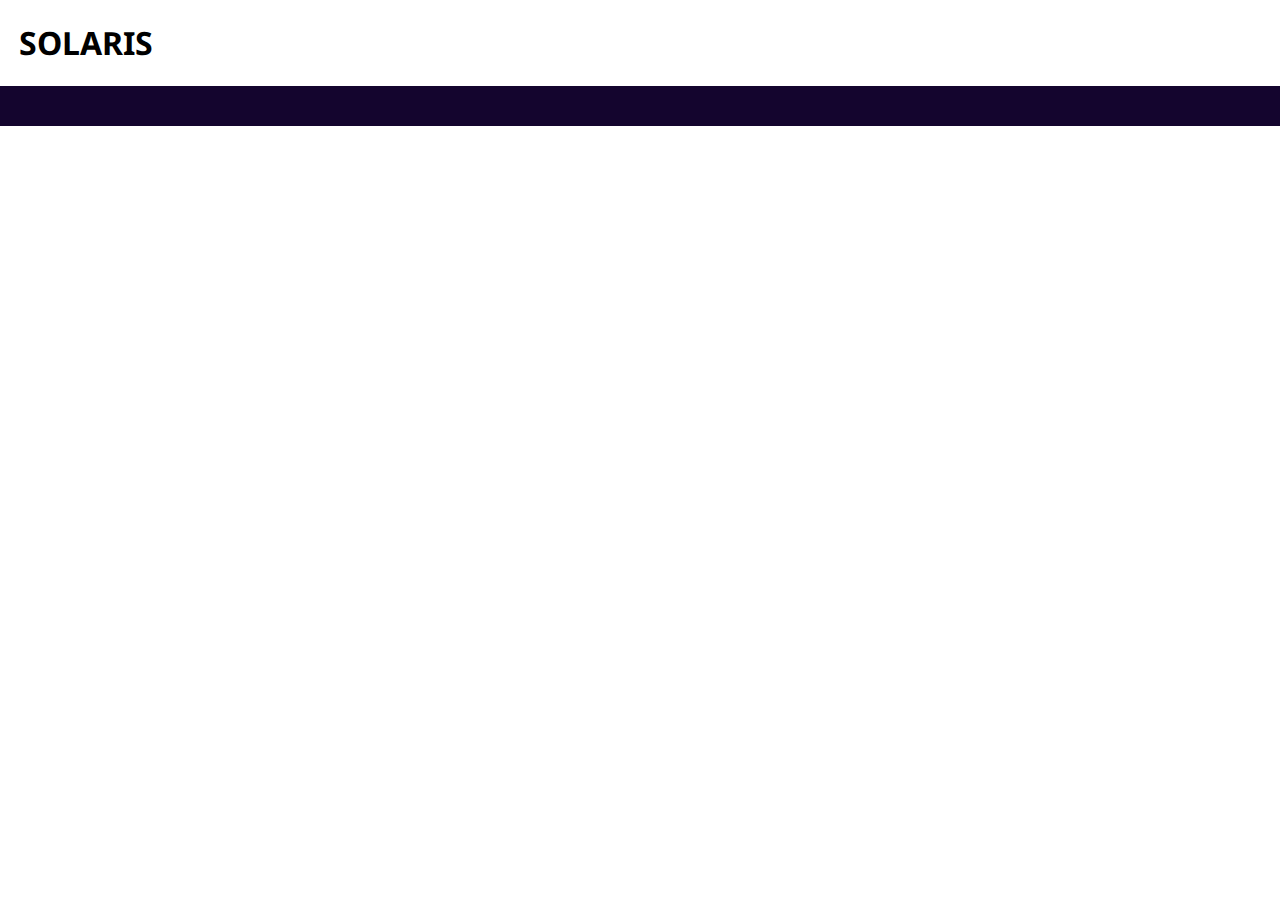
==== html/bodypage.html @ 5d6a70ba "initial commit" ====
<!DOCTYPE html>
<html lang="en">
<head>
    <meta charset="UTF-8">
    <meta http-equiv="X-UA-Compatible" content="IE=edge">
    <meta name="viewport" content="width=device-width, initial-scale=1.0">
    <link href="../css/index.css" rel="stylesheet" type="text/css">
    <link href="../css/bodypage.css" rel="stylesheet" type="text/css">
    <title>SOLARIS</title>
</head>
<body>
    <header>
        <section class="header-section">
            <h1>SOLARIS</h1>
        </section>
    </header>
    <main>
        <section class="inner-module">
            <img id="body-img">
            <h2 id="body-name"></h2>
            <p id="body-description"></p>
        </section>
    ∑</main>
    <script src="../js/bodypage.js"></script>
</body>
</html>
---- css/index.css ----
@import url('https://fonts.googleapis.com/css2?family=Noto+Sans:ital,wght@0,100;0,300;0,400;0,500;0,600;0,900;1,100;1,300;1,400;1,500;1,600&display=swap');
body {
    margin: 0;
    font-family: 'Noto Sans', sans-serif;
}

header .header-section {
    padding: 0 1.2rem;
}

header nav {
    background-color: black;
    color: white;
}

header nav ul {
    display: flex;
    list-style-type: none;
    width: 100vw;
    justify-content: end;
    padding-inline-start: 0;
    margin-block-end: 0;
}

main {
    display: flex;
}

main .inner-module {
    background-color: rgb(20 5 46);
    flex: 1;
    padding: 0;
    display: flex;
    flex-wrap: wrap;
    color: white;
    text-align: center;
}

main .inner-module .planet {
    margin-right: 3rem;
}
main .inner-module .body:hover {
    transition: 0.3s;
    transform: scale(1.2);
    cursor: pointer;
}

main aside {
    display: none;
}

@media screen and (min-width: 500px) {
    main .inner-module {
        width: 100vw;
        flex: none;
    }

    main aside {
        display: block;
        background-color: rgb(225, 232, 233);
        flex: 15vw;
    }
}

@media screen and (min-width: 1000px) {
    main .inner-module {
        max-width: 100vw;
        flex: none;
    }

    main aside {
        display: block;
        flex: 1;
    }

}
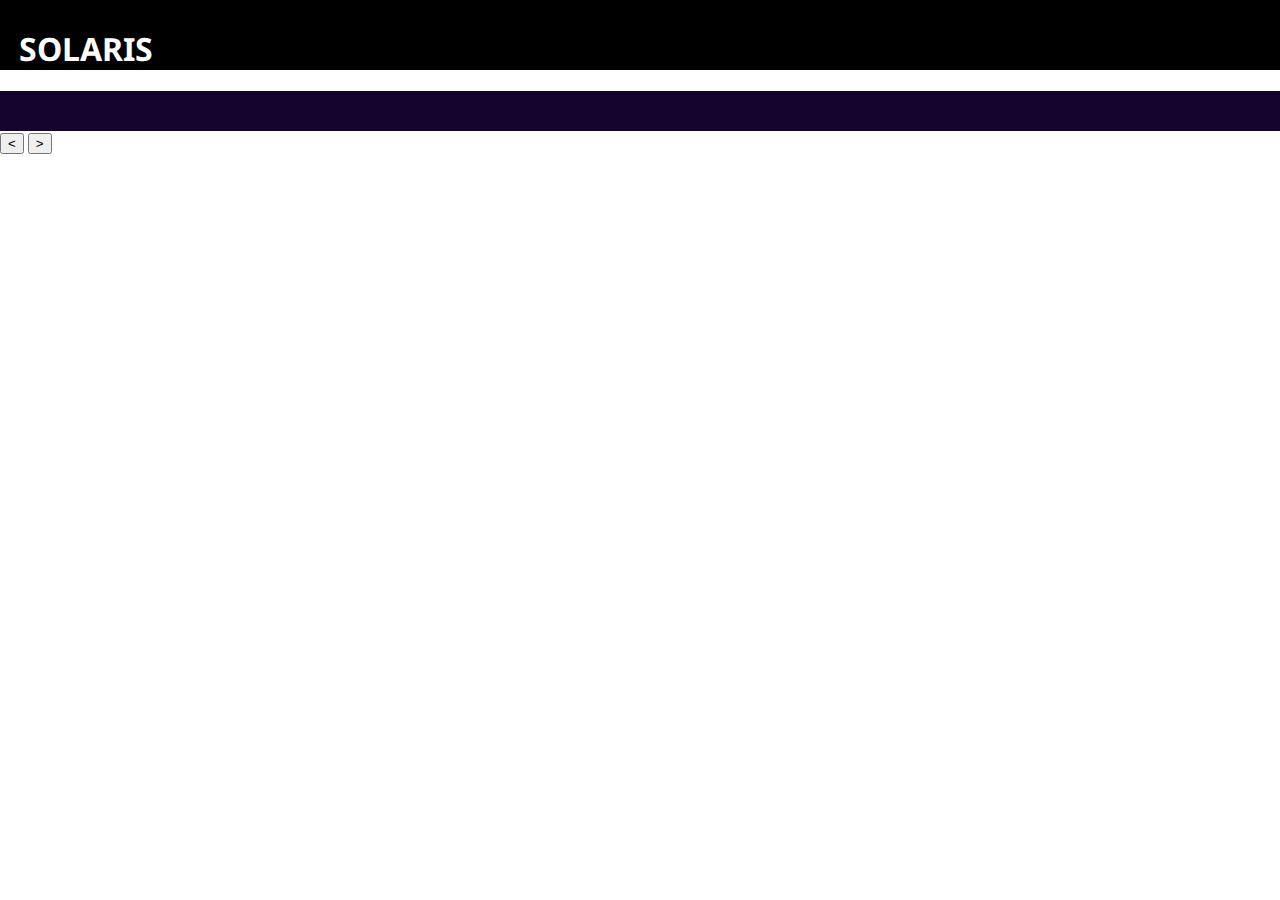
==== commit 5c28e6c6: "toggle between bodies on pages" ====
--- a/html/bodypage.html
+++ b/html/bodypage.html
@@ -21,6 +21,12 @@
             <p id="body-description"></p>
         </section>
     ∑</main>
+    <footer>
+        <section>
+            <button id="previous-body"><</button>
+            <button id="next-body">></button>
+        </section>
+    </footer>
     <script src="../js/bodypage.js"></script>
 </body>
 </html>--- a/css/index.css
+++ b/css/index.css
@@ -4,14 +4,20 @@
     font-family: 'Noto Sans', sans-serif;
 }
 
+header {
+    background-color: black;
+    color: white;
+}
+
+header h1 {
+    margin-block-start: 0;
+    padding-top: 0.83em;
+}
+
 header .header-section {
     padding: 0 1.2rem;
 }
 
-header nav {
-    background-color: black;
-    color: white;
-}
 
 header nav ul {
     display: flex;
@@ -20,6 +26,13 @@
     justify-content: end;
     padding-inline-start: 0;
     margin-block-end: 0;
+}
+
+header #search-input {
+    border-radius: 12px;
+    border-color: transparent;
+    height: 2rem;
+    margin-right: 2rem;
 }
 
 main {
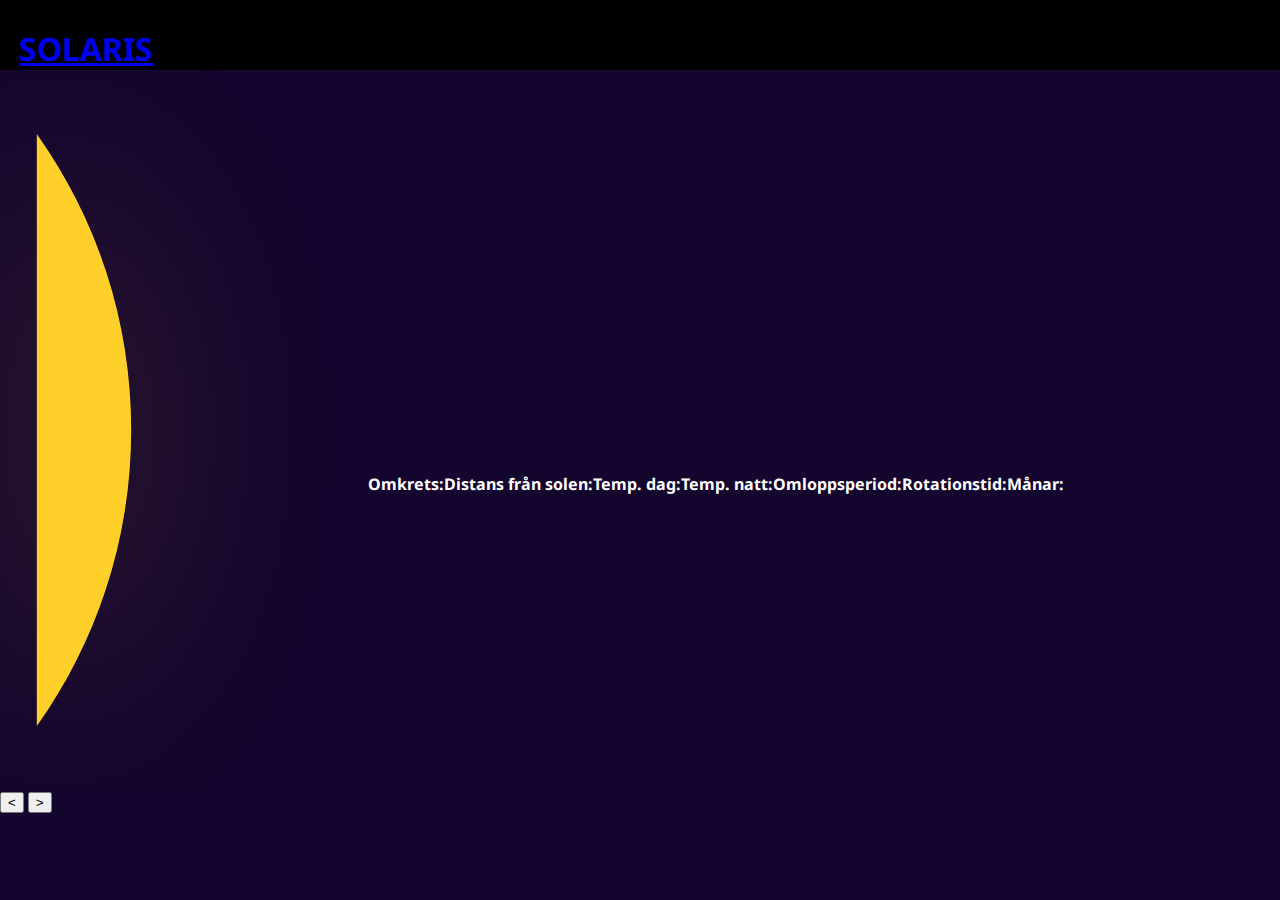
==== commit 65d495af: "styling" ====
--- a/html/bodypage.html
+++ b/html/bodypage.html
@@ -1,5 +1,6 @@
 <!DOCTYPE html>
 <html lang="en">
+
 <head>
     <meta charset="UTF-8">
     <meta http-equiv="X-UA-Compatible" content="IE=edge">
@@ -8,25 +9,85 @@
     <link href="../css/bodypage.css" rel="stylesheet" type="text/css">
     <title>SOLARIS</title>
 </head>
+
 <body>
     <header>
         <section class="header-section">
-            <h1>SOLARIS</h1>
+            <a href="./index.html">
+                <h1>SOLARIS</h1>
+            </a>
         </section>
     </header>
     <main>
-        <section class="inner-module">
-            <img id="body-img">
-            <h2 id="body-name"></h2>
-            <p id="body-description"></p>
+        <svg id="body-svg" width="368" height="900" viewBox="0 0 368 900" fill="none"
+            xmlns="http://www.w3.org/2000/svg">
+            <g filter="url(#filter0_d_7_7)">
+                <path id="sun" fill-rule="evenodd" clip-rule="evenodd"
+                    d="M0 820.061C74.3038 715.639 118 587.922 118 450C118 312.078 74.3038 184.361 0 79.9392V820.061Z"
+                    fill="#FFD029" />
+            </g>
+            <defs>
+                <filter id="filter0_d_7_7" x="-250" y="-170.061" width="618" height="1240.12"
+                    filterUnits="userSpaceOnUse" color-interpolation-filters="sRGB">
+                    <feFlood flood-opacity="0" result="BackgroundImageFix" />
+                    <feColorMatrix in="SourceAlpha" type="matrix" values="0 0 0 0 0 0 0 0 0 0 0 0 0 0 0 0 0 0 127 0"
+                        result="hardAlpha" />
+                    <feOffset />
+                    <feGaussianBlur stdDeviation="125" />
+                    <feComposite in2="hardAlpha" operator="out" />
+                    <feColorMatrix type="matrix" values="0 0 0 0 1 0 0 0 0 0.815257 0 0 0 0 0.1625 0 0 0 0.2 0" />
+                    <feBlend mode="normal" in2="BackgroundImageFix" result="effect1_dropShadow_7_7" />
+                    <feBlend mode="normal" in="SourceGraphic" in2="effect1_dropShadow_7_7" result="shape" />
+                </filter>
+            </defs>
+        </svg>
+        <section class="content">
+            <article class="main-info">
+                <h2 id="body-name"></h2>
+                <h3 id="body-latin-name"></h3>
+                <p id="body-description"></p>
+            </article>
+            <section class="body-data">
+                <article class="circumference">
+                    <h4>Omkrets:</h4>
+                    <p></p>
+                </article>
+                <article class="distance">
+                    <h4>Distans från solen:</h4>
+                    <p></p>
+                </article>
+                <article class="temp-day">
+                    <h4>Temp. dag:</h4>
+                    <p></p>
+                </article>
+                <article class="temp-night">
+                    <h4>Temp. natt:</h4>
+                    <p></p>
+                </article>
+                <article class="orbital-period">
+                    <h4>Omloppsperiod:</h4>
+                    <p></p>
+                </article>
+                <article class="rotation">
+                    <h4>Rotationstid:</h4>
+                    <p></p>
+                </article>
+                <article class="moons">
+                    <h4>Månar:</h4>
+                    <p></p>
+                </article>
+            </section>
         </section>
-    ∑</main>
+
+    </main>
     <footer>
         <section>
-            <button id="previous-body"><</button>
-            <button id="next-body">></button>
+            <button id="previous-body">
+                < </button>
+                    <button id="next-body">></button>
         </section>
     </footer>
     <script src="../js/bodypage.js"></script>
 </body>
+
 </html>--- a/css/index.css
+++ b/css/index.css
@@ -1,5 +1,6 @@
 @import url('https://fonts.googleapis.com/css2?family=Noto+Sans:ital,wght@0,100;0,300;0,400;0,500;0,600;0,900;1,100;1,300;1,400;1,500;1,600&display=swap');
 body {
+    background-color: rgb(20 5 46);
     margin: 0;
     font-family: 'Noto Sans', sans-serif;
 }
@@ -40,7 +41,6 @@
 }
 
 main .inner-module {
-    background-color: rgb(20 5 46);
     flex: 1;
     padding: 0;
     display: flex;
--- a/css/bodypage.css
+++ b/css/bodypage.css
@@ -0,0 +1,30 @@
+header h1 {
+    margin-block-end: 0;
+}
+
+main {
+    display: flex;
+    flex-direction: row;
+    color: white;
+    height: 100%;
+}
+
+main #body-svg {
+    height: 80vh;
+}
+
+main .content {
+    display: flex;
+    flex-direction: column;
+    justify-content: center;
+}
+
+main .content .main-info{
+    display: flex;
+    flex-direction: column;
+}
+
+main .content .body-data {
+    display: flex;
+    flex-direction: row;
+}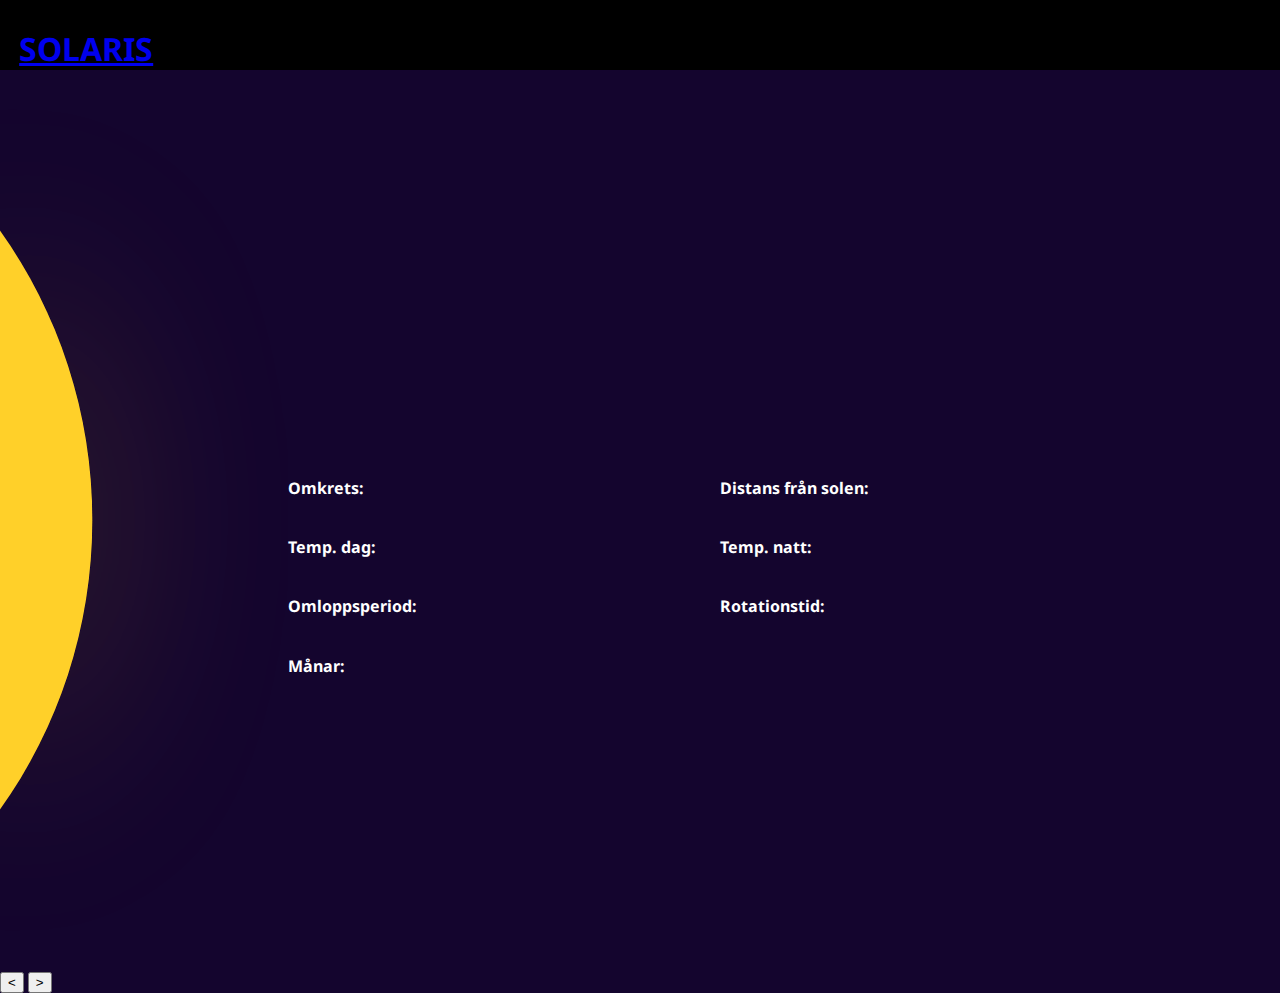
==== commit 33311001: "more data visible in html" ====
--- a/html/bodypage.html
+++ b/html/bodypage.html
@@ -48,29 +48,29 @@
                 <p id="body-description"></p>
             </article>
             <section class="body-data">
-                <article class="circumference">
+                <article>
                     <h4>Omkrets:</h4>
-                    <p></p>
+                    <p class="circumference"></p>
                 </article>
-                <article class="distance">
+                <article>
                     <h4>Distans från solen:</h4>
-                    <p></p>
+                    <p class="distance"></p>
                 </article>
-                <article class="temp-day">
+                <article>
                     <h4>Temp. dag:</h4>
-                    <p></p>
+                    <p class="temp-day"></p>
                 </article>
-                <article class="temp-night">
+                <article>
                     <h4>Temp. natt:</h4>
-                    <p></p>
+                    <p class="temp-night"></p>
                 </article>
-                <article class="orbital-period">
+                <article>
                     <h4>Omloppsperiod:</h4>
-                    <p></p>
+                    <p class="orbital-period"></p>
                 </article>
-                <article class="rotation">
+                <article>
                     <h4>Rotationstid:</h4>
-                    <p></p>
+                    <p class="rotation"></p>
                 </article>
                 <article class="moons">
                     <h4>Månar:</h4>
--- a/css/bodypage.css
+++ b/css/bodypage.css
@@ -10,21 +10,31 @@
 }
 
 main #body-svg {
-    height: 80vh;
+    height: 100vh;
+    flex: 1;
 }
 
 main .content {
     display: flex;
     flex-direction: column;
     justify-content: center;
+    flex: 3;
+    padding-right: 10vw;
 }
 
-main .content .main-info{
+main .content .main-info {
     display: flex;
     flex-direction: column;
 }
 
 main .content .body-data {
-    display: flex;
-    flex-direction: row;
+    display: grid;
+    grid-template-columns: 1fr 1fr;
+}
+
+main .content .body-data h4 {
+    margin-block-end: 0;
+}
+main .content .body-data p {
+    margin-block-start: 0.2rem;
 }